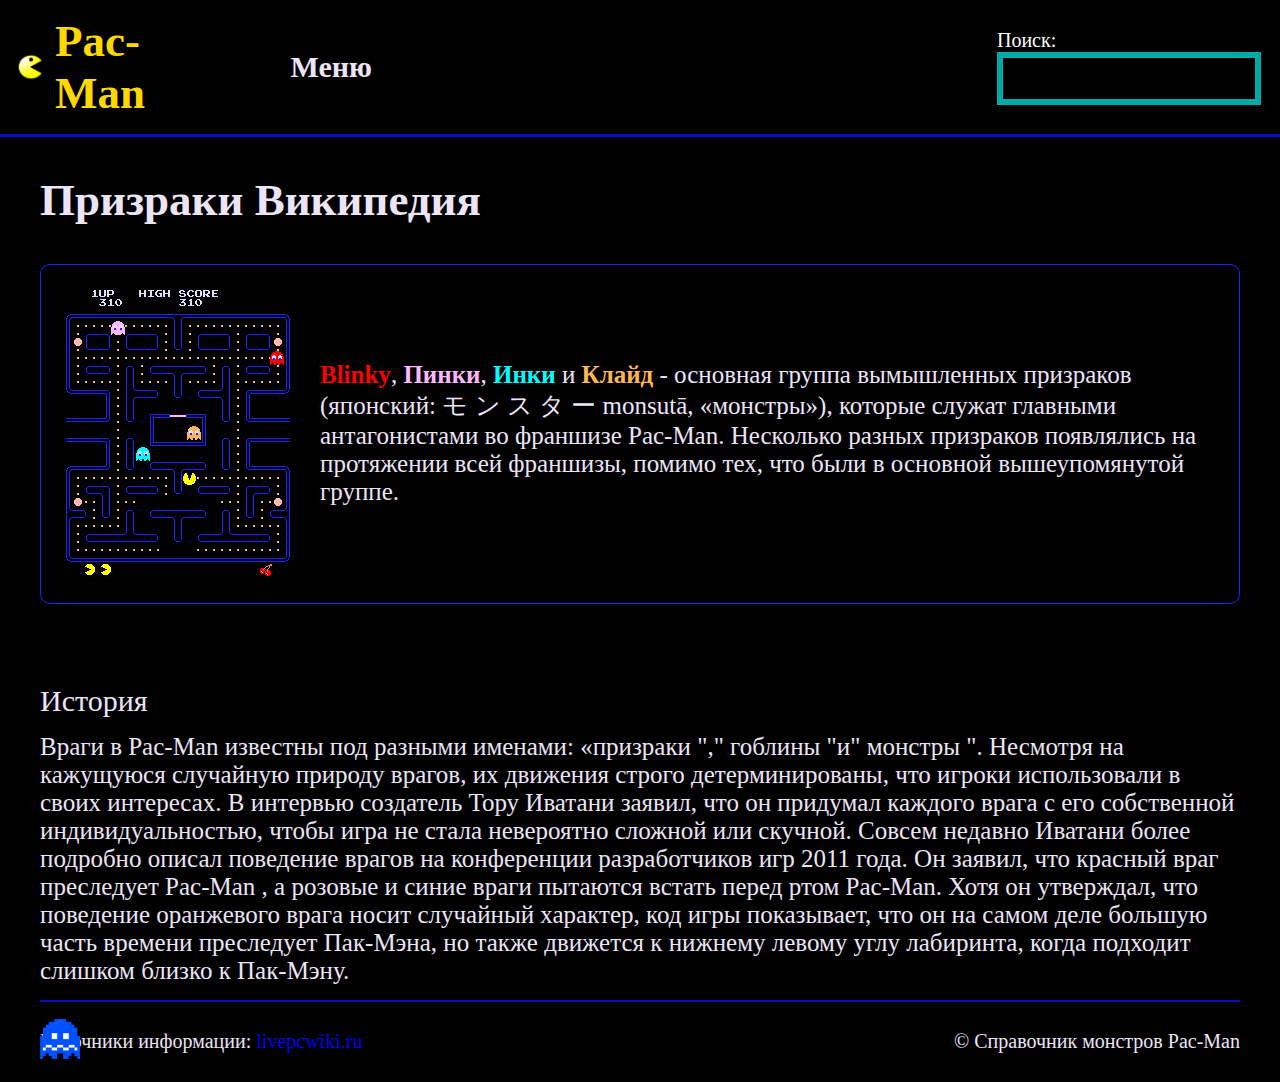
==== index.html @ 45fcbe72 "init" ====
<!DOCTYPE html>
<html lang="en">
<head>
    <meta charset="UTF-8">
    <link rel="stylesheet" href="assets/style.css">
    <title>Pac-Man Wiki</title>
</head>
<body>

<header class="header">
    <div class="header__inner">

        <div class="logo">
            <img src="assets/img/pacman_logo1.png" alt="Логотип Pac-Man" class="logo__img">
            <h1 class="heading">
                Pac-Man
            </h1>
        </div>

        <div class="menu">
            <h4 class="menu__title">
                Меню
            </h4>
            <nav class="nav">
                <a href="../PacMan/index.html" class="nav__link">Главная</a>
                <a href="../PacMan/monsters.html" class="nav__link">Монстры</a>
            </nav>
        </div>

        <div class="search">
            <label>
                Поиск:
                <input type="text" class="search__input">
            </label>
        </div>

    </div>
</header>

<div class="container">

    <main class="main">
        <div class="main-container">
            <h2 class="main__heading">
                Призраки Википедия
            </h2>

            <article class="info">
                <img src="assets/img/main_img.png" alt="Игра Pac-Man" class="info__img">

                <div class="info__text">
                    <span class="red">Blinky</span>, <span class="pink">Пинки</span>, <span class="inky">Инки</span> и <span class="clayd">Клайд</span> - основная группа вымышленных призраков (японский: モ ン ス タ ー monsutā, «монстры»), которые служат главными антагонистами во франшизе Pac-Man. Несколько разных призраков появлялись на протяжении всей франшизы, помимо тех, что были в основной вышеупомянутой группе.
                </div>
            </article>

            <article class="history">

                <div class="history__title">
                    История
                </div>

                <div class="history__content">
                    Враги в Pac-Man известны под разными именами: «призраки "," гоблины "и" монстры ". Несмотря на кажущуюся случайную природу врагов, их движения строго детерминированы, что игроки использовали в своих интересах. В интервью создатель Тору Иватани заявил, что он придумал каждого врага с его собственной индивидуальностью, чтобы игра не стала невероятно сложной или скучной. Совсем недавно Иватани более подробно описал поведение врагов на конференции разработчиков игр 2011 года. Он заявил, что красный враг преследует Pac-Man , а розовые и синие враги пытаются встать перед ртом Pac-Man. Хотя он утверждал, что поведение оранжевого врага носит случайный характер, код игры показывает, что он на самом деле большую часть времени преследует Пак-Мэна, но также движется к нижнему левому углу лабиринта, когда подходит слишком близко к Пак-Мэну.
                </div>

            </article>
        </div>
    </main>

    <footer class="footer">
        <div class="footer__inner">
            <div class="source-info">
                Источники информации: <a class="source-info__link" href="https://livepcwiki.ru/">livepcwiki.ru</a>
            </div>

            <div class="company">&copy; Справочник монстров Pac-Man</div>
            <div class="footer__wrapper-img">
                <img src="assets/img/ghost_blue.png" alt="Синий призрак" class="footer__img">
            </div>
        </div>
    </footer>
</div>


</body>
</html>
---- assets/style.css ----
body {
    background: black;
    font-size: 15px;
    margin: 0;
    padding: 0;
}

html, body {
    height: 100%;
}

a {
    text-decoration: none;
}

.container {
    max-width: 1200px;
    margin: 0 auto;
    min-height: 100%;
    /*position: relative;*/
    display: flex;
    flex-direction: column;
}

/* Header */

.header__inner {
    padding: 15px;
    display: flex;
    align-items: center;
    border-bottom: 3px solid #0a0ccc;
}

.logo {
    display: flex;
    align-items: center;
    margin-right: 100px;
}

.logo__img {
    width: 30px;
    height: 30px;
    margin-right: 10px;
}

.heading {
    font-size: 45px;
    color: #ffd800;
    margin: 0;
}

.menu {
    margin-right: 50%;
    position: relative;
}

.menu__title {
    display: block;
    color: #ece4f7;
    font-size: 30px;
    margin: 0;
}

.nav {
    width: 150px;
    position: absolute;
    display: none;
    /*display: flex;*/
    flex-direction: column;
    background: #0a0ccc;
    padding: 10px;
}

.nav__link {
    font-size: 25px;
    color: black;
    margin: 15px;
}

.nav__link:hover {
    border-bottom: 2px solid black;
}


.menu:hover .nav {
    display: flex;
    background: #ece4f7;
}



.search {
    color: white;
    font-size: 20px;
}

.search__input {
    padding: 10px;
    border: 6px solid #00aaa6 ;
    background: black;
    outline: none;
    color: #0a0ccc;
    font-size: 18px;
}

/* Header END */

/* Main */

.main {
    color: #ece4f7;
    font-size: 25px;
    margin-bottom: 15px;
    flex: 1 1 auto;
}

.main-container {
    display: flex;
    flex-direction: column;
}

.main__heading {
    font-size: 45px;
}

.info {
    display: flex;
    align-items: center;
    margin-bottom: 80px;

    padding: 25px;

    border: 1px solid #2121ff;

    border-radius: 10px;
}

.info__img {
    display: block;
    margin-right: 30px;
}

.red {
    font-weight: bold;
    color: red;
}

.pink {
    font-weight: bold;
    color: #ffb8ff;
}

.inky {
    font-weight: bold;
    color: #01ffff;
}

.clayd {
    font-weight: bold;
    color: #ffb851;
}

.history {

}

.history__title {
    font-size: 30px;
    margin-bottom: 15px;
}

/* Main END */

/* Footer */


.footer {
    color: #ece4f7;
    font-size: 20px;

    flex: 0 0 auto;
}

.footer__inner {
    display: flex;
    justify-content: space-between;
    align-items: center;
    height: 80px;
    border-top: 2px solid #0a0ccc;
    position: relative;
}

.footer__wrapper-img {
    position: absolute;

    animation: 10s infinite linear;
    animation-name: move-ghost;
}

@keyframes move-ghost {
    0% {
        transform: translate(-400px, 0);
    }
    100% {
        transform: translate(1500px, 0);
    }
}


.footer__img {
    width: 40px;
    height: 40px;
}

/* Footer END */
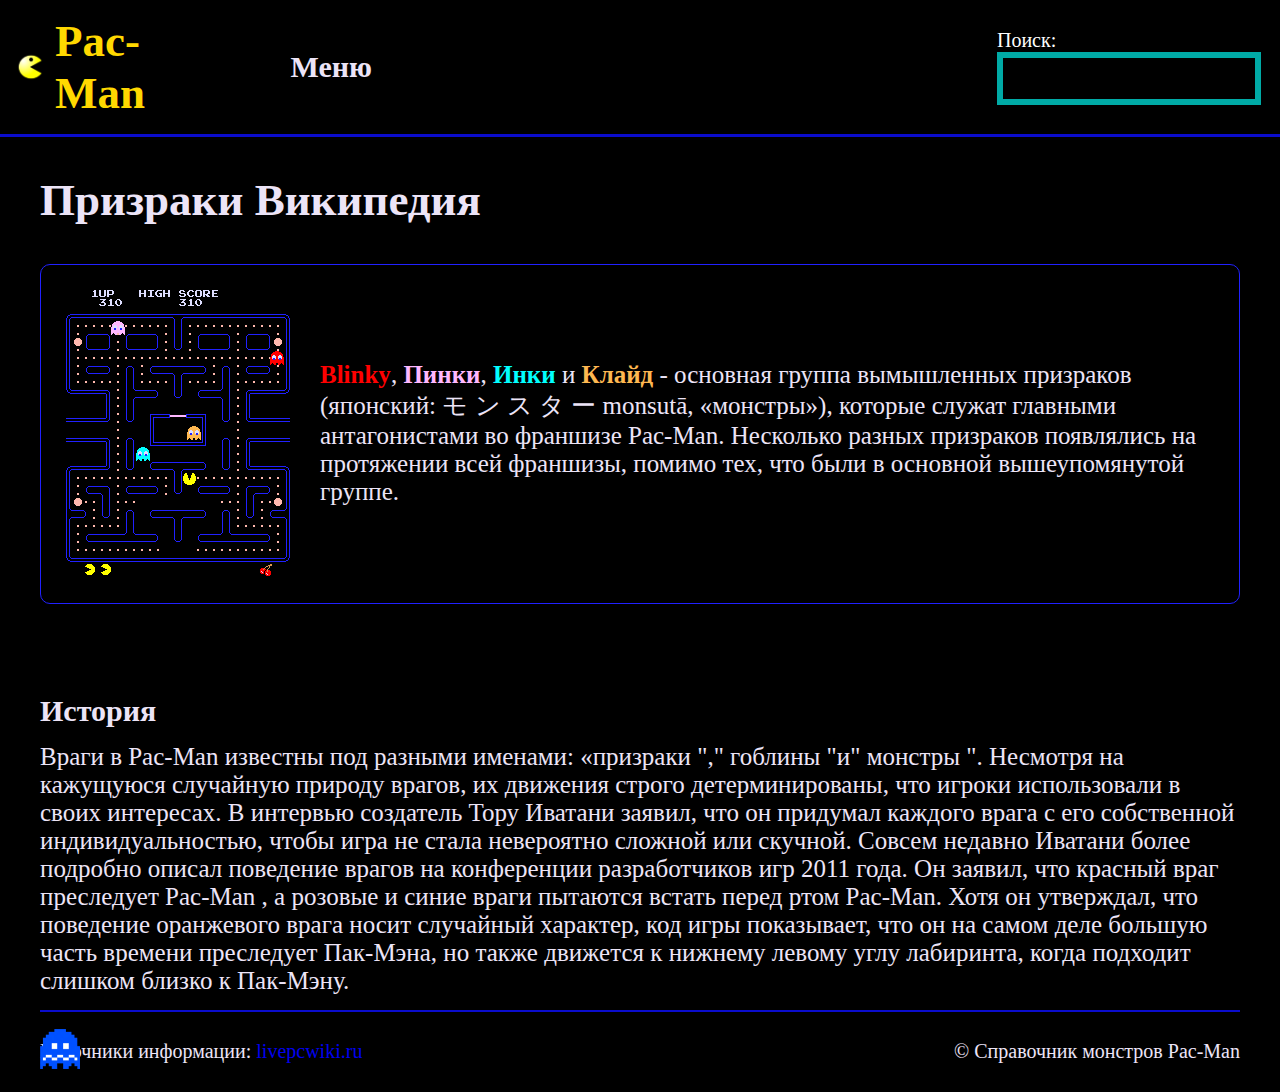
==== commit e11c6e71: "Исправил warning html валидатора." ====
--- a/index.html
+++ b/index.html
@@ -1,5 +1,5 @@
 <!DOCTYPE html>
-<html lang="en">
+<html lang="ru">
 <head>
     <meta charset="UTF-8">
     <link rel="stylesheet" href="assets/style.css">
@@ -22,8 +22,8 @@
                 Меню
             </h4>
             <nav class="nav">
-                <a href="../PacMan/index.html" class="nav__link">Главная</a>
-                <a href="../PacMan/monsters.html" class="nav__link">Монстры</a>
+                <a href="index.html" class="nav__link">Главная</a>
+                <a href="monsters.html" class="nav__link">Монстры</a>
             </nav>
         </div>
 
@@ -46,6 +46,11 @@
             </h2>
 
             <article class="info">
+
+                <h5 class="info__title">
+                    Призраки
+                </h5>
+
                 <img src="assets/img/main_img.png" alt="Игра Pac-Man" class="info__img">
 
                 <div class="info__text">
@@ -55,9 +60,9 @@
 
             <article class="history">
 
-                <div class="history__title">
+                <h5 class="history__title">
                     История
-                </div>
+                </h5>
 
                 <div class="history__content">
                     Враги в Pac-Man известны под разными именами: «призраки "," гоблины "и" монстры ". Несмотря на кажущуюся случайную природу врагов, их движения строго детерминированы, что игроки использовали в своих интересах. В интервью создатель Тору Иватани заявил, что он придумал каждого врага с его собственной индивидуальностью, чтобы игра не стала невероятно сложной или скучной. Совсем недавно Иватани более подробно описал поведение врагов на конференции разработчиков игр 2011 года. Он заявил, что красный враг преследует Pac-Man , а розовые и синие враги пытаются встать перед ртом Pac-Man. Хотя он утверждал, что поведение оранжевого врага носит случайный характер, код игры показывает, что он на самом деле большую часть времени преследует Пак-Мэна, но также движется к нижнему левому углу лабиринта, когда подходит слишком близко к Пак-Мэну.
--- a/assets/style.css
+++ b/assets/style.css
@@ -126,13 +126,17 @@
 .info {
     display: flex;
     align-items: center;
-    margin-bottom: 80px;
+    margin-bottom: 40px;
 
     padding: 25px;
 
     border: 1px solid #2121ff;
 
     border-radius: 10px;
+}
+
+.info__title {
+    display: none;
 }
 
 .info__img {
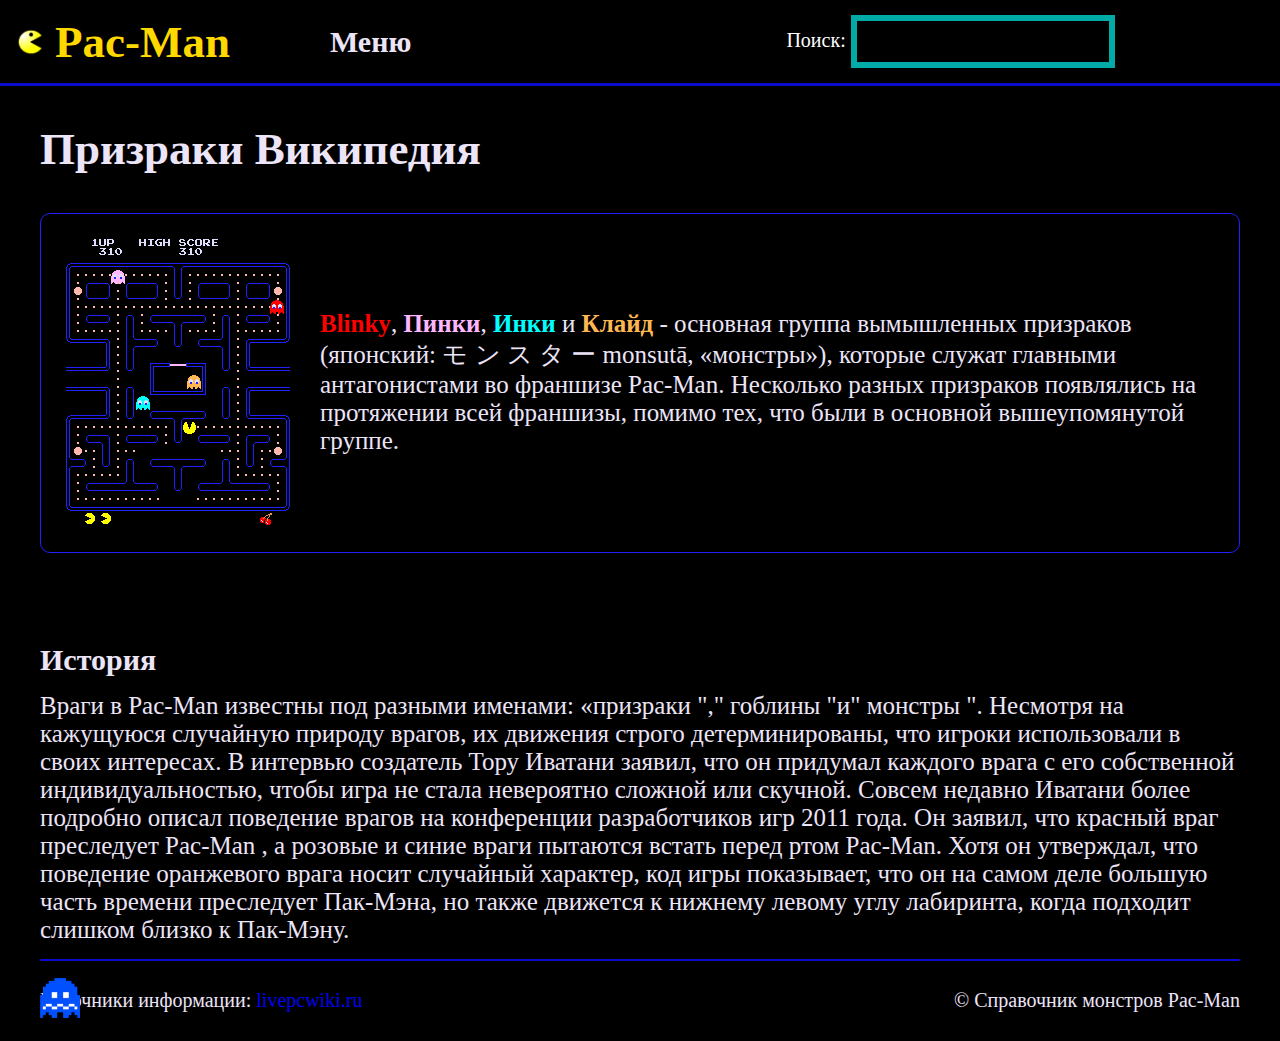
==== commit b725a1f2: "Сделал адаптацию под меньшее разрешение экрана." ====
--- a/index.html
+++ b/index.html
@@ -4,6 +4,7 @@
     <meta charset="UTF-8">
     <link rel="stylesheet" href="assets/style.css">
     <title>Pac-Man Wiki</title>
+    <meta name="viewport" content="width=device-width">
 </head>
 <body>
 
--- a/assets/style.css
+++ b/assets/style.css
@@ -35,6 +35,7 @@
     display: flex;
     align-items: center;
     margin-right: 100px;
+    white-space: nowrap;
 }
 
 .logo__img {
@@ -50,7 +51,7 @@
 }
 
 .menu {
-    margin-right: 50%;
+    margin-right: 30%;
     position: relative;
 }
 
@@ -216,4 +217,85 @@
     height: 40px;
 }
 
-/* Footer END */+/* Footer END */
+
+
+@media (max-width: 1200px) {
+    .container {
+        max-width: 970px;
+    }
+
+/*  Header  */
+
+    .logo {
+        margin-right: 30px;
+    }
+
+    .menu  {
+        margin-right: 20%;
+    }
+
+/*  Header END*/
+
+}
+
+@media (max-width: 940px) {
+
+    .container {
+        max-width: 600px;
+    }
+
+    .logo {
+        margin-right: 5px;
+    }
+
+    .heading {
+        font-size: 30px;
+    }
+
+    .menu  {
+        margin-right: 200px;
+    }
+
+    .menu__title {
+        font-size: 25px;
+    }
+
+    .info {
+        display: flex;
+        flex-direction: column;
+    }
+
+    .history__content {
+        padding: 15px;
+        font-size: 20px;
+    }
+
+}
+@media (max-width: 710px) {
+    .container {
+        max-width: none;
+    }
+
+    .logo {
+        margin-right: 0;
+    }
+
+    .heading {
+        font-size: 20px;
+    }
+
+    .header__inner {
+        justify-content: space-between;
+    }
+
+    .menu  {
+        font-size: 13px;
+        margin-right: 0;
+    }
+
+    .search__input {
+        padding: 5px;
+        width: 100px;
+    }
+}